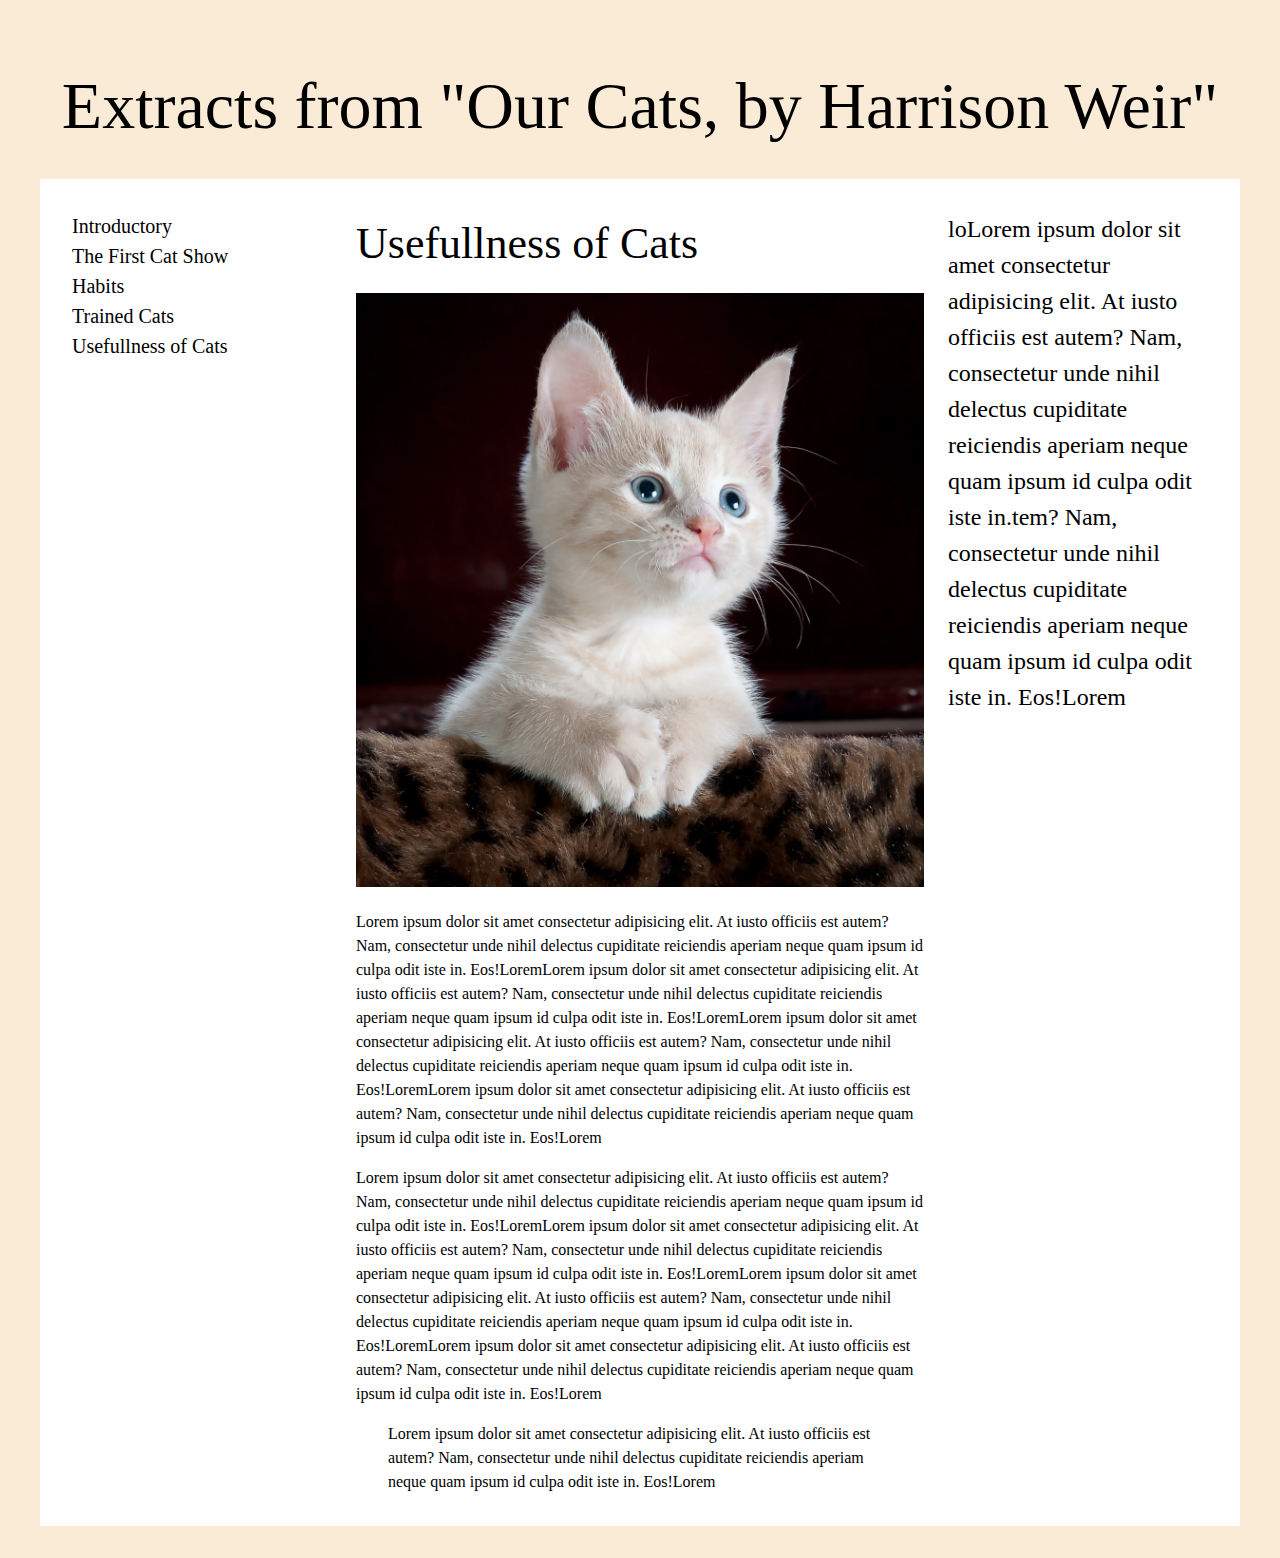
==== block-BHaabd/index.html @ 637a4eb7 "done" ====
<!-- 
### Create a page according to the layout shown below

![Positioning Content Exercise 1](https://raw.githubusercontent.com/suraj122/AC-STYLE-images/master/positioning-content/ex-1.png)

- Using CSS resets is necessary.
- Use semantic tags and keep the nesting and indentation proper. -->
<!DOCTYPE html>
<html lang="en">
<head>
    <meta charset="UTF-8">
    <meta http-equiv="X-UA-Compatible" content="IE=edge">
    <meta name="viewport" content="width=device-width, initial-scale=1.0">
    <title>Assignment-1</title>
    <link rel="stylesheet" href="style.css"/>
</head>
<body>
    <header class="header">
        <h1>Extracts from "Our Cats, by Harrison Weir"</h1>
    </header>
    <main>
        <div class="container clearfix">
            <aside class="left left-sidebar">
                <p>Introductory</p>
                <p>The First Cat Show</p>
                <p>Habits</p>
                <P>Trained Cats</P>
                <p>Usefullness of Cats</p>
                </aside>
                <article class="article left">
                    <h2 class="heading">Usefullness of Cats</h2>
                    <img src="cat.png" alt="cat"/>
                    <p>Lorem ipsum dolor sit amet consectetur adipisicing elit.
                         At iusto officiis est autem? Nam, consectetur unde nihil delectus cupiditate reiciendis aperiam
                         neque quam ipsum id culpa odit iste in. Eos!LoremLorem ipsum dolor sit amet consectetur adipisicing elit.
                         At iusto officiis est autem? Nam, consectetur unde nihil delectus cupiditate reiciendis aperiam
                         neque quam ipsum id culpa odit iste in. Eos!LoremLorem ipsum dolor sit amet consectetur adipisicing elit.
                         At iusto officiis est autem? Nam, consectetur unde nihil delectus cupiditate reiciendis aperiam
                         neque quam ipsum id culpa odit iste in. Eos!LoremLorem ipsum dolor sit amet consectetur adipisicing elit.
                         At iusto officiis est autem? Nam, consectetur unde nihil delectus cupiditate reiciendis aperiam
                         neque quam ipsum id culpa odit iste in. Eos!Lorem</p>
                         <p>Lorem ipsum dolor sit amet consectetur adipisicing elit.
                            At iusto officiis est autem? Nam, consectetur unde nihil delectus cupiditate reiciendis aperiam
                            neque quam ipsum id culpa odit iste in. Eos!LoremLorem ipsum dolor sit amet consectetur adipisicing elit.
                            At iusto officiis est autem? Nam, consectetur unde nihil delectus cupiditate reiciendis aperiam
                            neque quam ipsum id culpa odit iste in. Eos!LoremLorem ipsum dolor sit amet consectetur adipisicing elit.
                            At iusto officiis est autem? Nam, consectetur unde nihil delectus cupiditate reiciendis aperiam
                            neque quam ipsum id culpa odit iste in. Eos!LoremLorem ipsum dolor sit amet consectetur adipisicing elit.
                         At iusto officiis est autem? Nam, consectetur unde nihil delectus cupiditate reiciendis aperiam
                         neque quam ipsum id culpa odit iste in. Eos!Lorem</p>
                         <p class="quote">Lorem ipsum dolor sit amet consectetur adipisicing elit.
                            At iusto officiis est autem? Nam, consectetur unde nihil delectus cupiditate reiciendis aperiam
                            neque quam ipsum id culpa odit iste in. Eos!Lorem</p>
                </article>
                <aside class="left right-sidebar">
                    <P>loLorem ipsum dolor sit amet consectetur adipisicing elit.
                        At iusto officiis est autem? Nam, consectetur unde nihil delectus cupiditate reiciendis aperiam
                        neque quam ipsum id culpa odit iste in.tem? Nam, consectetur unde nihil delectus cupiditate reiciendis aperiam
                        neque quam ipsum id culpa odit iste in. Eos!Lorem</P>
                </aside>
        </div>
        
        <section>

        </section>
    </main>
    
</body>
</html>
---- block-BHaabd/style.css ----
/* CSS reset */
body,div,dl,dt,dd,ul,ol,li,h1,h2,h3,h4,h5,h6,pre,form,fieldset,input,textarea,p,blockquote,th,td { 
    margin:0;
    padding:0;
}
html,body {
    margin:0;
    padding:0;
}
table {
    border-collapse:collapse;
    border-spacing:0;
}
fieldset,img { 
    border:0;
}
input{
    border:1px solid #b0b0b0;
    padding:3px 5px 4px;
    color:#979797;
    width:190px;
}
address,caption,cite,code,dfn,th,var {
    font-style:normal;
    font-weight:normal;
}
ol,ul {
    list-style:none;
}
caption,th {
    text-align:left;
}
h1,h2,h3,h4,h5,h6 {
    font-size:100%;
    font-weight:normal;
}
q:before,q:after {
    content:'';
}
abbr,acronym { border:0;
}

/* Custom Styles */
*,
*::before,
*::after {
    box-sizing: border-box;
}
body {
    line-height: 1.5;
    font-size: 16px;
    background-color: antiquewhite;
    padding: 32px;
}

/* Container */
.container {
    max-width: 1200px;
    margin: 0 auto;
    padding: 32px;
    background-color: white;
}

/* Clearfix */
.clearfix::before,
.clearfix::after {
    content: "";
    display: table;
}
.clearfix::after {
    clear: both;
}

/* Header */
h1 {
    font-size: 66px;
    text-align: center;
    padding: 24px 0;
}

/* Article */
.article img {
    width: 100%;
}
.left {
    float: left;
}
aside {
    width: 25%;
}
article {
    width: 50%;
}
.left-sidebar {
    font-size: 20px;
}
.heading {
    font-size: 44px;
    font-size: 700;
    margin-bottom: 16px;
}
.article p {
    font-size: 16px;
    margin-top: 16px;
}
.quote {
    padding: 0 32px;
}
.right-sidebar {
    padding-left: 24px;
    font-size: 24px;
}
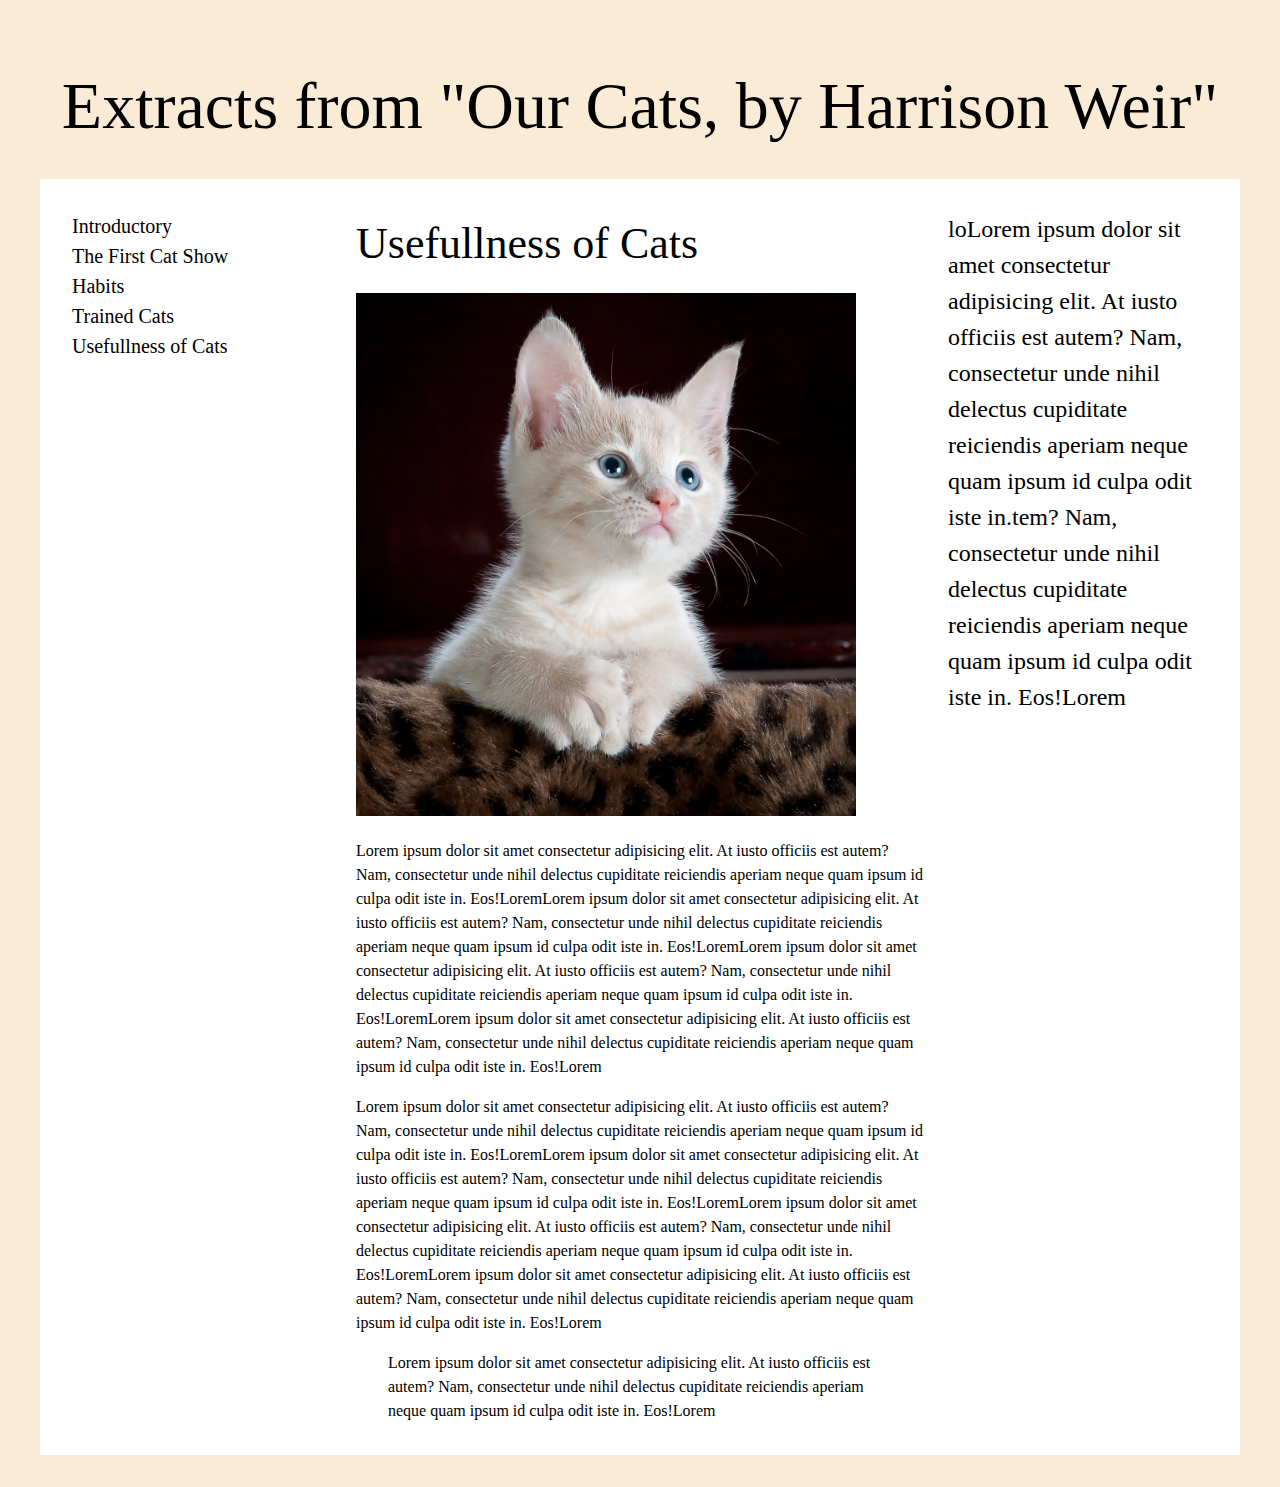
==== commit 7f60abf2: "done" ====
--- a/block-BHaabd/index.html
+++ b/block-BHaabd/index.html
@@ -29,7 +29,10 @@
                 </aside>
                 <article class="article left">
                     <h2 class="heading">Usefullness of Cats</h2>
-                    <img src="cat.png" alt="cat"/>
+                    <div class="image">
+                        <img width="100%" src="cat.png" alt="cat"/>
+                    </div>
+                    
                     <p>Lorem ipsum dolor sit amet consectetur adipisicing elit.
                          At iusto officiis est autem? Nam, consectetur unde nihil delectus cupiditate reiciendis aperiam
                          neque quam ipsum id culpa odit iste in. Eos!LoremLorem ipsum dolor sit amet consectetur adipisicing elit.
--- a/block-BHaabd/style.css
+++ b/block-BHaabd/style.css
@@ -79,6 +79,9 @@
 }
 
 /* Article */
+.image {
+    width: 500px;
+}
 .article img {
     width: 100%;
 }
